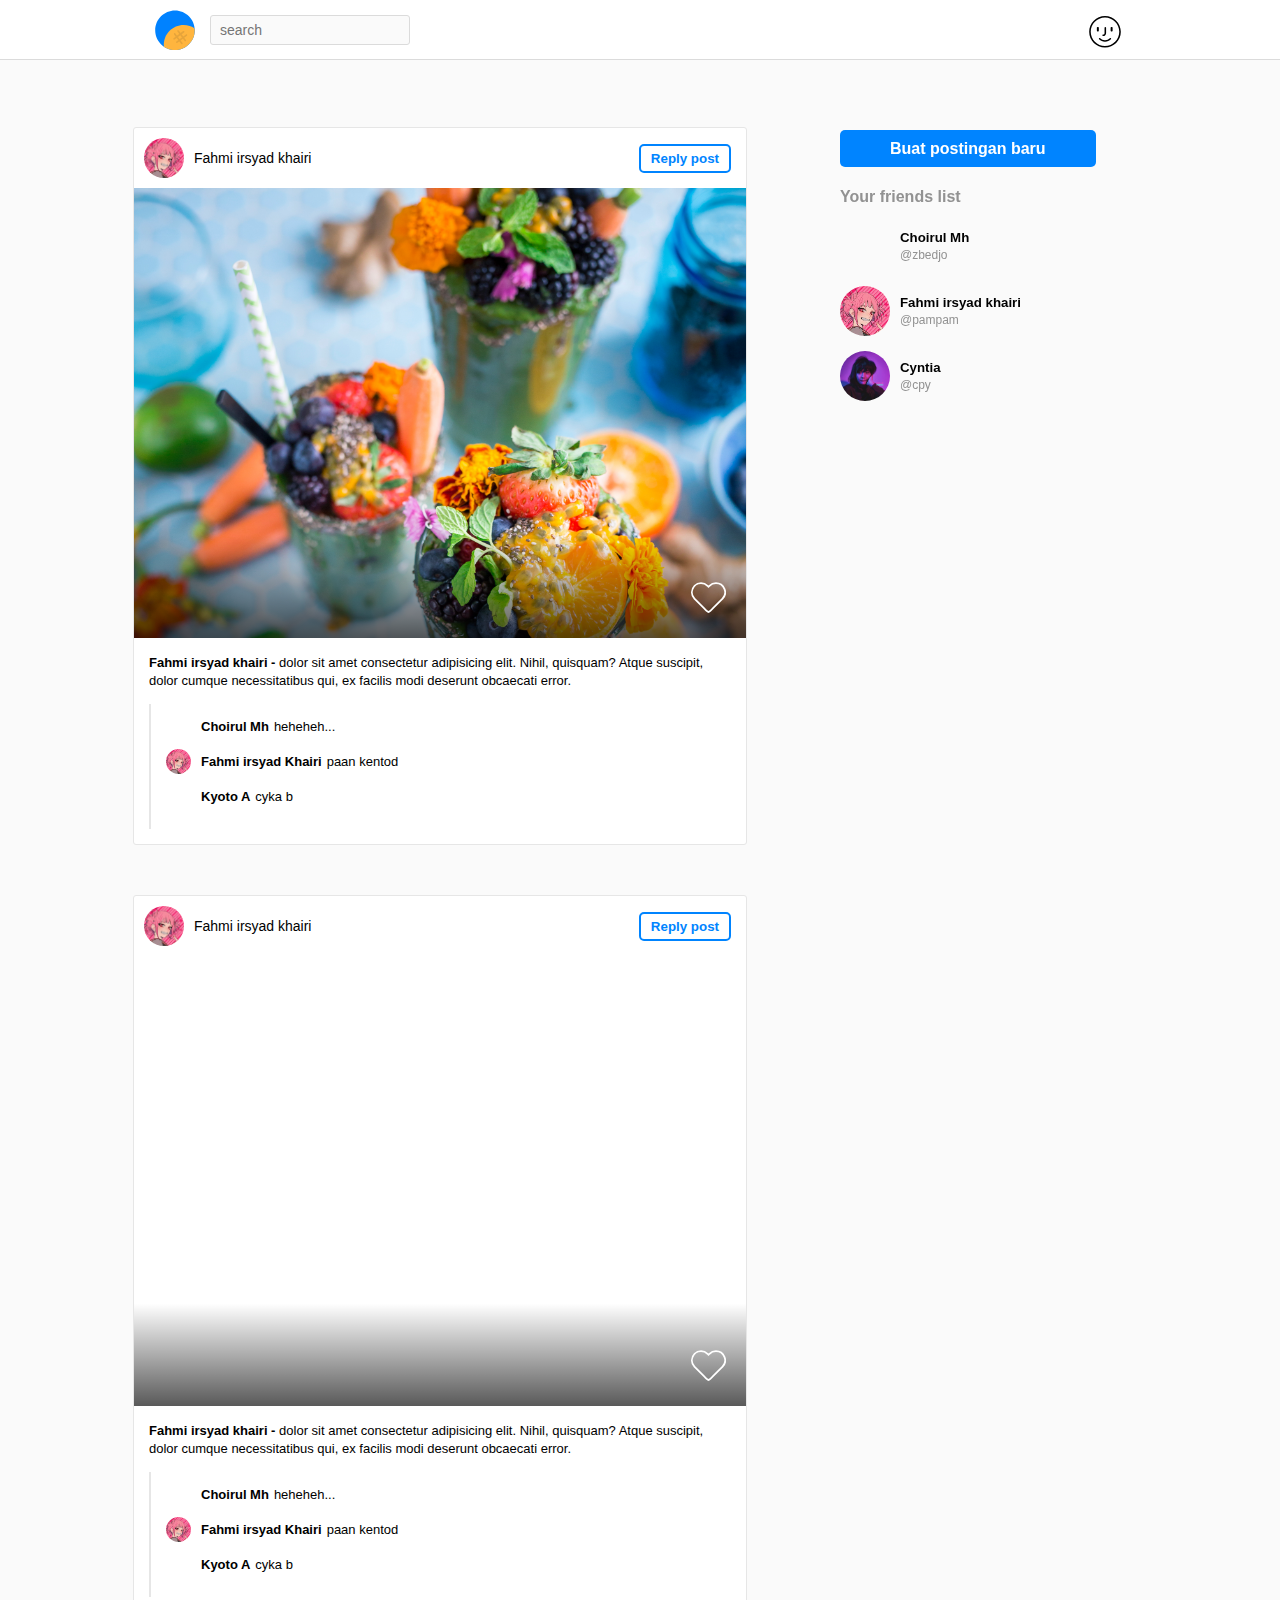
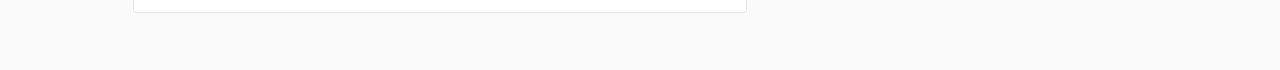
==== home.html @ 48c32bcd "code sprint" ====
<!DOCTYPE html>
<html lang="en">

<head>
    <meta charset="UTF-8">
    <meta name="viewport" content="width=device-width, initial-scale=1.0">
    <meta http-equiv="X-UA-Compatible" content="ie=edge">
    <title>Waffled</title>
    <link rel="stylesheet" href="lib/css/style.css">
    <script src="lib/js/vanilla.min.js"></script>
</head>

<body>
    <header class="homePageHeader">
        <nav class="homePageNavbar">
            <div class="homePageNavbar__wrapper">
                <div class="homePageNavbar--items">
                    <div class="logo--small">
                        <?xml version="1.0" standalone="no"?>
                        <svg xmlns="http://www.w3.org/2000/svg" xmlns:xlink="http://www.w3.org/1999/xlink" style="isolation:isolate"
                            viewBox="0 0 300 300" width="40" height="40">
                            <defs>
                                <clipPath id="_clipPath_MFMQeZITMfVg9AvXI7AkjxBm0EF0lAqf">
                                    <rect width="300" height="300" />
                                </clipPath>
                            </defs>
                            <g clip-path="url(#_clipPath_MFMQeZITMfVg9AvXI7AkjxBm0EF0lAqf)">
                                <path d=" M 1.563 151.563 C 1.563 69.638 68.075 3.125 150 3.125 C 231.925 3.125 298.437 69.638 298.437 151.562 C 298.438 233.487 231.925 300 150 300 C 68.075 300 1.563 233.487 1.563 151.563 Z "
                                    fill="rgb(0,130,255)" />
                                <clipPath id="_clipPath_UeOLf7w0FYxgirY9mYCZjuFOZqamEC3Q">
                                    <path d=" M 1.563 151.563 C 1.563 69.638 68.075 3.125 150 3.125 C 231.925 3.125 298.437 69.638 298.437 151.562 C 298.438 233.487 231.925 300 150 300 C 68.075 300 1.563 233.487 1.563 151.563 Z "
                                        fill="rgb(0,130,255)" />
                                </clipPath>
                                <g clip-path="url(#_clipPath_UeOLf7w0FYxgirY9mYCZjuFOZqamEC3Q)">
                                    <path d=" M 66 261.438 C 66 179.513 132.513 113 214.437 113 C 296.362 113 362.875 179.513 362.875 261.437 C 362.875 343.362 296.362 409.875 214.438 409.875 C 132.513 409.875 66 343.362 66 261.438 Z "
                                        fill="rgb(255,181,62)" />
                                </g>
                                <g id="Group">
                                    <path d="M 139.309 211.357 L 211.171 158.306 C 213.868 156.315 217.674 156.889 219.665 159.586 L 219.665 159.586 C 221.656 162.283 221.083 166.089 218.386 168.08 L 146.524 221.13 C 143.827 223.121 140.021 222.548 138.03 219.851 L 138.03 219.851 C 136.039 217.154 136.612 213.348 139.309 211.357 Z"
                                        style="stroke:none;fill:#E6A43B;stroke-miterlimit:10;" />
                                    <path d="M 222.423 232.301 L 168.194 161.323 C 166.159 158.659 166.669 154.844 169.333 152.809 L 169.333 152.809 C 171.997 150.774 175.812 151.284 177.847 153.948 L 232.076 224.926 C 234.111 227.589 233.6 231.404 230.937 233.44 L 230.937 233.44 C 228.273 235.475 224.458 234.965 222.423 232.301 Z"
                                        style="stroke:none;fill:#E6A43B;stroke-miterlimit:10;" />
                                    <path d="M 197.112 254.141 L 142.884 183.163 C 140.849 180.5 141.359 176.685 144.023 174.649 L 144.023 174.649 C 146.686 172.614 150.501 173.124 152.537 175.788 L 206.765 246.766 C 208.8 249.43 208.29 253.245 205.626 255.28 L 205.626 255.28 C 202.962 257.315 199.147 256.805 197.112 254.141 Z"
                                        style="stroke:none;fill:#E6A43B;stroke-miterlimit:10;" />
                                    <path d="M 160.596 236.603 L 232.458 183.553 C 235.155 181.562 238.962 182.135 240.953 184.832 L 240.953 184.832 C 242.944 187.529 242.37 191.335 239.673 193.326 L 167.811 246.377 C 165.114 248.368 161.308 247.794 159.317 245.097 L 159.317 245.097 C 157.326 242.4 157.899 238.594 160.596 236.603 Z"
                                        style="stroke:none;fill:#E6A43B;stroke-miterlimit:10;" />
                                </g>
                            </g>
                        </svg>
                        <input class="input--home" placeholder="search" type="text" style="margin-left: 15px;">
                    </div>
                    <div class="navbarRightMenu">
                        <a href="">
                            <div class="face-icon">
                                <svg xmlns="http://www.w3.org/2000/svg" xmlns:xlink="http://www.w3.org/1999/xlink" style="isolation:isolate;width: 40px;height: 40px;"
                                    viewBox="0 0 100 125" width="100" height="125">
                                    <defs>
                                        <clipPath id="_clipPath_Bjj3T8W0Qg2ijcImIzIHyCRqgE3b2Pqk">
                                            <rect width="100" height="125"></rect>
                                        </clipPath>
                                    </defs>
                                    <g clip-path="url(#_clipPath_Bjj3T8W0Qg2ijcImIzIHyCRqgE3b2Pqk)">
                                        <g id="Group">
                                            <g id="Group">
                                                <g id="Group">
                                                    <path d=" M 50 3 C 77.313 3 99.45 25.247 99.45 52.45 C 99.45 79.763 77.203 101.9 50 101.9 C 22.797 101.9 0.55 79.763 0.55 52.45 C 0.55 25.137 22.687 3 50 3 Z  M 94.604 52.45 C 94.604 27.89 74.56 7.846 50 7.846 C 25.44 7.846 5.396 27.89 5.396 52.45 C 5.396 77.01 25.44 97.054 50 97.054 C 74.56 97.054 94.604 77.01 94.604 52.45 Z "
                                                        fill="rgb(0,0,0)"></path>
                                                    <path d=" M 73.789 40.225 L 73.789 48.155 C 73.789 49.807 72.467 51.239 70.705 51.239 C 68.943 51.239 67.621 49.917 67.621 48.155 L 67.621 40.225 C 67.621 38.573 68.943 37.141 70.705 37.141 C 72.467 37.141 73.789 38.573 73.789 40.225 Z "
                                                        fill="rgb(0,0,0)"></path>
                                                    <path d=" M 68.502 72.604 C 69.494 73.596 69.494 75.138 68.502 76.019 C 63.657 80.864 57.159 83.618 50.441 83.618 L 49.559 83.618 C 42.841 83.618 36.454 80.975 31.498 76.019 C 30.506 75.027 30.506 73.486 31.498 72.604 C 32.489 71.613 34.031 71.613 34.912 72.604 C 38.877 76.569 44.053 78.772 49.559 78.772 L 50.441 78.772 C 55.947 78.772 61.123 76.569 65.088 72.604 C 65.969 71.723 67.511 71.723 68.502 72.604 Z "
                                                        fill="rgb(0,0,0)"></path>
                                                    <path d=" M 53.414 40.225 L 53.414 56.965 C 53.414 61.921 49.449 65.886 44.493 65.886 L 43.943 65.886 C 42.621 65.886 41.52 64.785 41.52 63.463 C 41.52 62.142 42.621 61.04 43.943 61.04 L 44.493 61.04 C 46.696 61.04 48.568 59.168 48.568 56.965 L 48.568 40.225 C 48.568 38.904 49.67 37.802 50.991 37.802 C 52.313 37.802 53.414 38.904 53.414 40.225 Z "
                                                        fill="rgb(0,0,0)"></path>
                                                    <path d=" M 30.727 40.225 L 30.727 48.155 C 30.727 49.807 29.405 51.239 27.643 51.239 C 25.991 51.239 24.559 49.917 24.559 48.155 L 24.559 40.225 C 24.559 38.573 25.881 37.141 27.643 37.141 C 29.405 37.252 30.727 38.573 30.727 40.225 Z "
                                                        fill="rgb(0,0,0)"></path>
                                                </g>
                                            </g>
                                        </g>
                                    </g>
                                </svg>
                            </div>
                        </a>
                    </div>
                </div>
            </div>
            </div>
            </div>
        </nav>
    </header>
    <section id="">
        <div class="homeWrapper">
            <div class="homeWrapper__leftMenu">
                <div class="feedWrapper">
                    <!-- <div class="feedHighlights">
                        <div class="feedHighlights--items">

                        </div>
                        <div class="feedHighlights--items">

                        </div>
                        <div class="feedHighlights--items">

                        </div>
                    </div> -->
                    <div class="feedContent">
                        <div class="feedCreateStatus">

                        </div>
                        <div>
                            <div class="articleFeed">
                                <div class="articleFeed__header">
                                    <div class="postFeed">
                                        <div class="postAvatar">
                                            <img src="assets/images/toga.jpeg" class="" alt="">
                                        </div>
                                        <a href="">Fahmi irsyad khairi</a>
                                    </div>
                                    <div class="postReply">
                                        <button class="button--ghost">Reply post</button>
                                    </div>
                                </div>
                                <div class="articleFeed__content">
                                    <div class="filterDown"></div>
                                    <div class="imageFeedContent">
                                        <img src="assets/images/food.jpg" alt="">
                                    </div>
                                    <div class="postLove">
                                            <svg xmlns="http://www.w3.org/2000/svg" data-name="Layer 1" fill="white" viewBox="0 0 100 125" width="35px" x="0px" y="0px"><title>heart</title><path d="M71.32,11.51A23.66,23.66,0,0,1,88,51.93l-1,1L61.19,78.79l-4.6,4.61h0l-1.68,1.68-2.38,2.38a3.63,3.63,0,0,1-5.1,0L45,85l-0.2-.21,0,0,0,0-6-6-1.48-1.46L13,53l-1-1A23.67,23.67,0,0,1,28.69,11.51a23.5,23.5,0,0,1,16.72,6.92l1,1L50,23l3.54-3.54,1-1a23.55,23.55,0,0,1,16.77-6.92m0-5A28.62,28.62,0,0,0,51,14.9l-1,1-1-1A28.68,28.68,0,0,0,8.39,55.46l1,1L35.24,82.32h0l6,6,0.1,0.11L43.9,91a8.63,8.63,0,0,0,12.17,0l2.38-2.37h0l6.28-6.28h0L90.55,56.5l1-1a28.67,28.67,0,0,0-20.26-49h0Z"/></svg>
                                    </div>
                                </div>
                                <div class="articleFeed__footer">
                                    <div class="postDesc">
                                        <span><span class="postDescOwner">Fahmi irsyad khairi - </span> dolor sit amet consectetur adipisicing elit. Nihil, quisquam? Atque suscipit, dolor cumque necessitatibus qui, ex facilis modi deserunt obcaecati error.</span>
                                    </div>
                                    <div class="postCommentShow">
                                        <div class="postCommentShow__people">
                                            <div class="CommentAvatar">
                                                <img src="assets/images/bg.png" alt="">
                                            </div>
                                            <span><b>Choirul Mh</b></span>
                                            <span>heheheh...</span>
                                        </div>
                                        <div class="postCommentShow__people">
                                                <div class="CommentAvatar">
                                                    <img src="assets/images/toga.jpeg" alt="">
                                                </div>
                                                <span><b>Fahmi irsyad Khairi</b></span>
                                                <span>paan kentod</span>
                                            </div>
                                            <div class="postCommentShow__people">
                                                    <div class="CommentAvatar">
                                                        <img src="assets/images/bg4.jpg" alt="">
                                                    </div>
                                                    <span><b>Kyoto A</b></span>
                                                    <span>cyka b</span>
                                                </div>
                                    </div>
                                </div>
                            </div>
                            <div class="articleFeed">
                                    <div class="articleFeed__header">
                                        <div class="postFeed">
                                            <div class="postAvatar">
                                                <img src="assets/images/toga.jpeg" class="" alt="">
                                            </div>
                                            <a href="">Fahmi irsyad khairi</a>
                                        </div>
                                        <div class="postReply">
                                            <button class="button--ghost">Reply post</button>
                                        </div>
                                    </div>
                                    <div class="articleFeed__content">
                                        <div class="filterDown"></div>
                                        <div class="imageFeedContent">
                                            <iframe width="654" height="480" src="https://www.youtube.com/embed/OC7cNS0GINo" frameborder="0" gesture="media" allowfullscreen></iframe>
                                        </div>
                                        <div class="postLove">
                                                <svg xmlns="http://www.w3.org/2000/svg" data-name="Layer 1" fill="white" viewBox="0 0 100 125" width="35px" x="0px" y="0px"><title>heart</title><path d="M71.32,11.51A23.66,23.66,0,0,1,88,51.93l-1,1L61.19,78.79l-4.6,4.61h0l-1.68,1.68-2.38,2.38a3.63,3.63,0,0,1-5.1,0L45,85l-0.2-.21,0,0,0,0-6-6-1.48-1.46L13,53l-1-1A23.67,23.67,0,0,1,28.69,11.51a23.5,23.5,0,0,1,16.72,6.92l1,1L50,23l3.54-3.54,1-1a23.55,23.55,0,0,1,16.77-6.92m0-5A28.62,28.62,0,0,0,51,14.9l-1,1-1-1A28.68,28.68,0,0,0,8.39,55.46l1,1L35.24,82.32h0l6,6,0.1,0.11L43.9,91a8.63,8.63,0,0,0,12.17,0l2.38-2.37h0l6.28-6.28h0L90.55,56.5l1-1a28.67,28.67,0,0,0-20.26-49h0Z"/></svg>
                                        </div>
                                    </div>
                                    <div class="articleFeed__footer">
                                        <div class="postDesc">
                                            <span><span class="postDescOwner">Fahmi irsyad khairi - </span> dolor sit amet consectetur adipisicing elit. Nihil, quisquam? Atque suscipit, dolor cumque necessitatibus qui, ex facilis modi deserunt obcaecati error.</span>
                                        </div>
                                        <div class="postCommentShow">
                                            <div class="postCommentShow__people">
                                                <div class="CommentAvatar">
                                                    <img src="assets/images/bg.png" alt="">
                                                </div>
                                                <span><b>Choirul Mh</b></span>
                                                <span>heheheh...</span>
                                            </div>
                                            <div class="postCommentShow__people">
                                                    <div class="CommentAvatar">
                                                        <img src="assets/images/toga.jpeg" alt="">
                                                    </div>
                                                    <span><b>Fahmi irsyad Khairi</b></span>
                                                    <span>paan kentod</span>
                                                </div>
                                                <div class="postCommentShow__people">
                                                        <div class="CommentAvatar">
                                                            <img src="assets/images/bg4.jpg" alt="">
                                                        </div>
                                                        <span><b>Kyoto A</b></span>
                                                        <span>cyka b</span>
                                                    </div>
                                        </div>
                                    </div>
                                </div>
                        </div>
                    </div>
                </div>
            </div>
            <div class="homeWrapper__rightMenu">
                <div class="recomendWrapper">
                    <div class="recomendWrapper__create">
                        <a href="" class="button-blue">
                            Buat postingan baru
                        </a>
                    </div>
                    <div class="recomendWrapper__friends">
                        <div class="recomendFriends__header">
                            <h4>Your friends list</h4>
                        </div>
                        <div class="recommendFriends__content">
                            <div class="friendStickProfile">
                                <div class="friendStickProfile__avatar">
                                    <img src="assets/images/bg.png" alt="">
                                </div>
                                <div class="friendStickProfile__title">
                                        <h5>Choirul Mh</h5>
                                        <span>@zbedjo</span>
                                </div>
                            </div>
                            <div class="friendStickProfile">
                                    <div class="friendStickProfile__avatar">
                                        <img src="assets/images/toga.jpeg" alt="">
                                    </div>
                                    <div class="friendStickProfile__title">
                                            <h5>Fahmi irsyad khairi</h5>
                                            <span>@pampam</span>
                                    </div>
                            </div>
                            <div class="friendStickProfile">
                                    <div class="friendStickProfile__avatar">
                                        <img src="assets/images/love.jpg" alt="">
                                    </div>
                                    <div class="friendStickProfile__title">
                                            <h5>Cyntia</h5>
                                            <span>@cpy</span>
                                    </div>
                            </div>
                        </div>
                    </div>
                </div>
            </div>
            </div>
        </div>
    </section>
</body>

</html>
---- lib/css/style.css ----
* {
  margin: 0;
  padding: 0;
  font-family: 'Roboto', sans-serif;
  box-sizing: border-box; }

body {
  background: #fafafa; }

html {
  -webkit-text-size-adjust: 100%;
  text-rendering: optimizeLegibility !important;
  -webkit-font-smoothing: subpixel-antialiased !important;
  text-shadow: rgba(0, 0, 0, 0.01) 0 0 1px; }

a {
  text-decoration: none;
  color: black; }

input {
  outline: none; }

header {
  width: 100%;
  height: 60px;
  position: absolute;
  z-index: 1; }

.header-main--login {
  height: inherit; }

.homePageHeader {
  height: 60px;
  width: 100%;
  position: fixed;
  z-index: 99;
  top: 0;
  background: white;
  border-bottom: solid 1px #dbdbdb; }

.homePageNavbar {
  display: flex;
  justify-content: center; }

.homePageNavbar__wrapper {
  width: 77vw;
  height: 60px;
  min-width: 1000px;
  padding: 10px 15px; }

.homePageNavbar--items {
  display: flex;
  align-items: center;
  justify-content: space-between; }

.logo--small {
  width: auto;
  display: flex;
  align-items: center; }

.navbarRightMenu {
  width: 300px;
  height: 40px;
  justify-content: flex-end;
  display: flex; }
  .navbarRightMenu a .face-icon {
    margin: 5px 0; }
    .navbarRightMenu a .face-icon:hover > svg path {
      fill: #3597F3;
      transition: 0.3s ease; }

section {
  min-height: 100vh; }

.wrap-login {
  width: 800px;
  height: 400px;
  top: 11em;
  left: 17em;
  position: absolute; }
  .wrap-login .wrap-cover, .wrap-login .wrap-login__form {
    width: 47%;
    height: inherit;
    float: left; }
    .wrap-login .wrap-cover::before, .wrap-login .wrap-cover::after, .wrap-login .wrap-login__form::before, .wrap-login .wrap-login__form::after {
      clear: both; }
  .wrap-login .wrap-cover .wrap-cover__title {
    width: 350px;
    padding-right: 30px; }
    .wrap-login .wrap-cover .wrap-cover__title h1 {
      margin-bottom: 10px; }
  .wrap-login .wrap-cover .wrap-cover__search {
    width: 100%;
    height: 100px;
    position: relative;
    padding: 20px 12px 12px 0; }
  .wrap-login .wrap-login__form {
    background-color: white;
    border-radius: 3px;
    width: 45%;
    overflow: hidden; }
    .wrap-login .wrap-login__form .wrap-login__form__header {
      width: 100%;
      height: 60px;
      padding-top: 17px;
      text-align: center; }
      .wrap-login .wrap-login__form .wrap-login__form__header h4 {
        color: #444444;
        font-family: 'Open Sans'; }
    .wrap-login .wrap-login__form .form-login {
      width: 100%;
      padding: 15px 45px;
      height: 160px; }
    .wrap-login .wrap-login__form .wrap-otherauth {
      width: 100%;
      height: 150px; }

.showcase {
  width: 100%;
  height: 100vh;
  position: relative;
  overflow: hidden; }
  .showcase .showcase-bg {
    height: inherit;
    background-size: cover;
    background-position: 50% 50%; }

.showcase-overlay {
  position: absolute;
  top: 0;
  bottom: 0;
  left: 0;
  right: 0;
  background-color: rgba(0, 0, 0, 0.4); }

.wrap-otherauth {
  padding: 15px 45px;
  text-align: center; }
  .wrap-otherauth .wrap-otherauth__title {
    margin-bottom: 12px;
    position: relative; }
    .wrap-otherauth .wrap-otherauth__title span {
      color: #757575;
      font-family: 'Open Sans';
      font-weight: 600;
      font-size: 14px; }

/* ---- login.html ------- */
.homeWrapper {
  width: 1200px;
  margin: 0 auto; }

.homeWrapper__leftMenu, .homeWrapper__rightMenu {
  float: left;
  margin-top: 50px;
  padding-top: 70px; }

.homeWrapper__leftMenu {
  width: 800px;
  height: 100px; }

.homeWrapper__rightMenu {
  min-width: 400px; }

.feedWrapper {
  padding: 7px; }

.feedHighlights {
  display: flex;
  justify-content: center; }
  .feedHighlights .feedHighlights--items {
    width: 50px;
    margin: 0 10px;
    height: 50px;
    background: red;
    border-radius: 100px; }

.feedCreateStatus {
  width: 100%; }

.articleFeed {
  border: 1px solid #e6e6e6;
  background: #fff;
  overflow: hidden;
  max-width: 614px;
  margin: 0 auto;
  margin-bottom: 50px;
  border-radius: 3px; }
  .articleFeed .articleFeed__header {
    -webkit-box-align: center;
    -webkit-align-items: center;
    -ms-flex-align: center;
    display: flex;
    justify-content: space-between;
    align-items: center;
    -webkit-box-orient: horizontal;
    -webkit-box-direction: normal;
    -webkit-flex-direction: row;
    -ms-flex-direction: row;
    flex-direction: row;
    height: 60px;
    padding: 10px; }
    .articleFeed .articleFeed__header .postFeed {
      display: flex;
      align-items: center; }
      .articleFeed .articleFeed__header .postFeed .postAvatar {
        overflow: hidden;
        width: 40px;
        height: 40px;
        border-radius: 100%; }
        .articleFeed .articleFeed__header .postFeed .postAvatar img {
          width: 100%;
          height: auto; }
      .articleFeed .articleFeed__header .postFeed a {
        overflow: hidden;
        text-overflow: ellipsis;
        white-space: nowrap;
        padding-left: 10px;
        font-size: 14px; }
    .articleFeed .articleFeed__header .postReply {
      margin-right: 5px; }
      .articleFeed .articleFeed__header .postReply .button--ghost {
        border: 2px solid #0084FF;
        padding: 5px 10px;
        background: transparent;
        border-radius: 5px;
        color: #0084FF;
        font-weight: bold;
        cursor: pointer;
        outline: none;
        transition: .3s ease; }
        .articleFeed .articleFeed__header .postReply .button--ghost:hover, .articleFeed .articleFeed__header .postReply .button--ghost:focus {
          background: #0084FF;
          color: white;
          transition: .3s ease; }
        .articleFeed .articleFeed__header .postReply .button--ghost:focus {
          background: #016dcc !important;
          border-color: #016dcc !important; }

.articleFeed__content {
  position: relative; }
  .articleFeed__content .filterDown {
    position: absolute;
    bottom: 0;
    background-image: linear-gradient(to bottom, transparent 0%, transparent 59%, rgba(0, 0, 0, 0.65) 100%);
    width: 100%;
    height: 250px; }

.imageFeedContent {
  overflow: hidden;
  width: 100%;
  height: 450px; }
  .imageFeedContent img, .imageFeedContent video {
    width: 100%;
    height: auto; }

.postLove {
  position: absolute;
  bottom: 10px;
  right: 20px;
  cursor: pointer; }

.articleFeed__footer {
  padding: 15px; }
  .articleFeed__footer .postDesc {
    margin-bottom: 15px; }
    .articleFeed__footer .postDesc span {
      font-size: 13px; }
      .articleFeed__footer .postDesc span .postDescOwner {
        font-weight: bold; }
  .articleFeed__footer .postCommentShow {
    border-left: 2px solid #e6e6e6;
    padding: 10px 15px; }
    .articleFeed__footer .postCommentShow .postCommentShow__people {
      display: flex;
      align-items: center;
      margin-bottom: 10px; }
      .articleFeed__footer .postCommentShow .postCommentShow__people .CommentAvatar {
        width: 25px;
        height: 25px;
        overflow: hidden;
        border-radius: 50%;
        margin-right: 10px; }
        .articleFeed__footer .postCommentShow .postCommentShow__people .CommentAvatar img {
          width: 100%;
          height: auto; }
      .articleFeed__footer .postCommentShow .postCommentShow__people span {
        font-size: 13px;
        margin-right: 5px; }

.recomendWrapper {
  position: fixed;
  padding-top: 20px; }
  .recomendWrapper .recomendWrapper__create {
    width: 100%; }

.recomendWrapper__friends {
  margin-top: 30px; }
  .recomendWrapper__friends h4 {
    color: #929292;
    margin-bottom: 15px; }

.friendStickProfile {
  margin: 15px 0;
  display: flex;
  align-items: center; }
  .friendStickProfile .friendStickProfile__avatar {
    width: 50px;
    height: 50px;
    border-radius: 50%;
    overflow: hidden;
    margin-right: 10px; }
    .friendStickProfile .friendStickProfile__avatar img {
      width: 100%;
      height: auto; }

.friendStickProfile__title span {
  font-size: 12px;
  color: #929292; }

footer {
  width: 100%;
  height: 6.5vh;
  position: fixed;
  z-index: 1;
  bottom: 0; }

.footer-main--login__left {
  padding-top: 15px;
  text-align: center; }
  .footer-main--login__left ul li {
    display: inline-block;
    margin: 0 10px;
    color: white;
    font-size: 12px;
    font-weight: 600;
    font-family: 'Open Sans'; }

.button {
  border: none;
  border-radius: 3px;
  cursor: pointer;
  font-weight: 500;
  outline: none; }

.regis-button {
  width: 100%;
  padding: 10px 15px;
  background-color: #a226de;
  background-image: linear-gradient(40deg, #a226de 70%, #FA709A 100%);
  color: white; }

.login-button {
  width: 100%;
  padding: 12px 15px;
  background-color: #a226de;
  background-image: linear-gradient(40deg, #a226de 70%, #FA709A 100%);
  color: white;
  font-size: 14px;
  text-align: center;
  margin-bottom: 15px; }

.google-button {
  background: #4285f4 !important;
  position: relative; }
  .google-button span {
    position: absolute;
    left: 4px;
    bottom: 4px;
    border-radius: 3px;
    background-color: white;
    padding: 2.5px 3px; }

.button-blue {
  padding: 10px 50px;
  background: #0084FF;
  color: white;
  border-radius: 5px;
  text-align: center;
  font-weight: bold;
  transition: .3s ease; }
  .button-blue:focus {
    background: #016dcc;
    transition: .3s ease; }

.search-login {
  background-color: rgba(238, 238, 238, 0.4);
  border: none;
  padding: 10px;
  outline: none;
  width: 22em;
  border-radius: 3px;
  color: #565656;
  font-weight: 500; }

.login-input {
  width: 100%;
  height: 40px;
  padding: 12px 10px;
  border: 1px solid #d4d9e2;
  border-radius: 3px;
  outline: none;
  margin-bottom: 15px;
  color: #565656; }
  .login-input::placeholder {
    font-family: 'Open Sans';
    font-weight: 600; }

input {
  display: block; }

.input--home {
  background: #fafafa;
  border: solid 1px #dbdbdb;
  -webkit-box-pack: center;
  -webkit-justify-content: center;
  -ms-flex-pack: center;
  justify-content: center;
  max-height: 30px;
  font-size: 14px;
  border-radius: 3px;
  color: #999;
  cursor: text;
  width: 200px;
  padding: 7px 9px; }
  .input--home:focus {
    background: white; }

.bigheading, .heading, .subheading {
  color: white; }

.bigheading {
  font-size: 44px; }

.heading {
  font-size: 32px; }

.subheading {
  font-size: 14px;
  line-height: 1.25em;
  color: #e4e4e4;
  font-family: 'Open Sans';
  font-weight: 600; }

/*# sourceMappingURL=style.css.map */
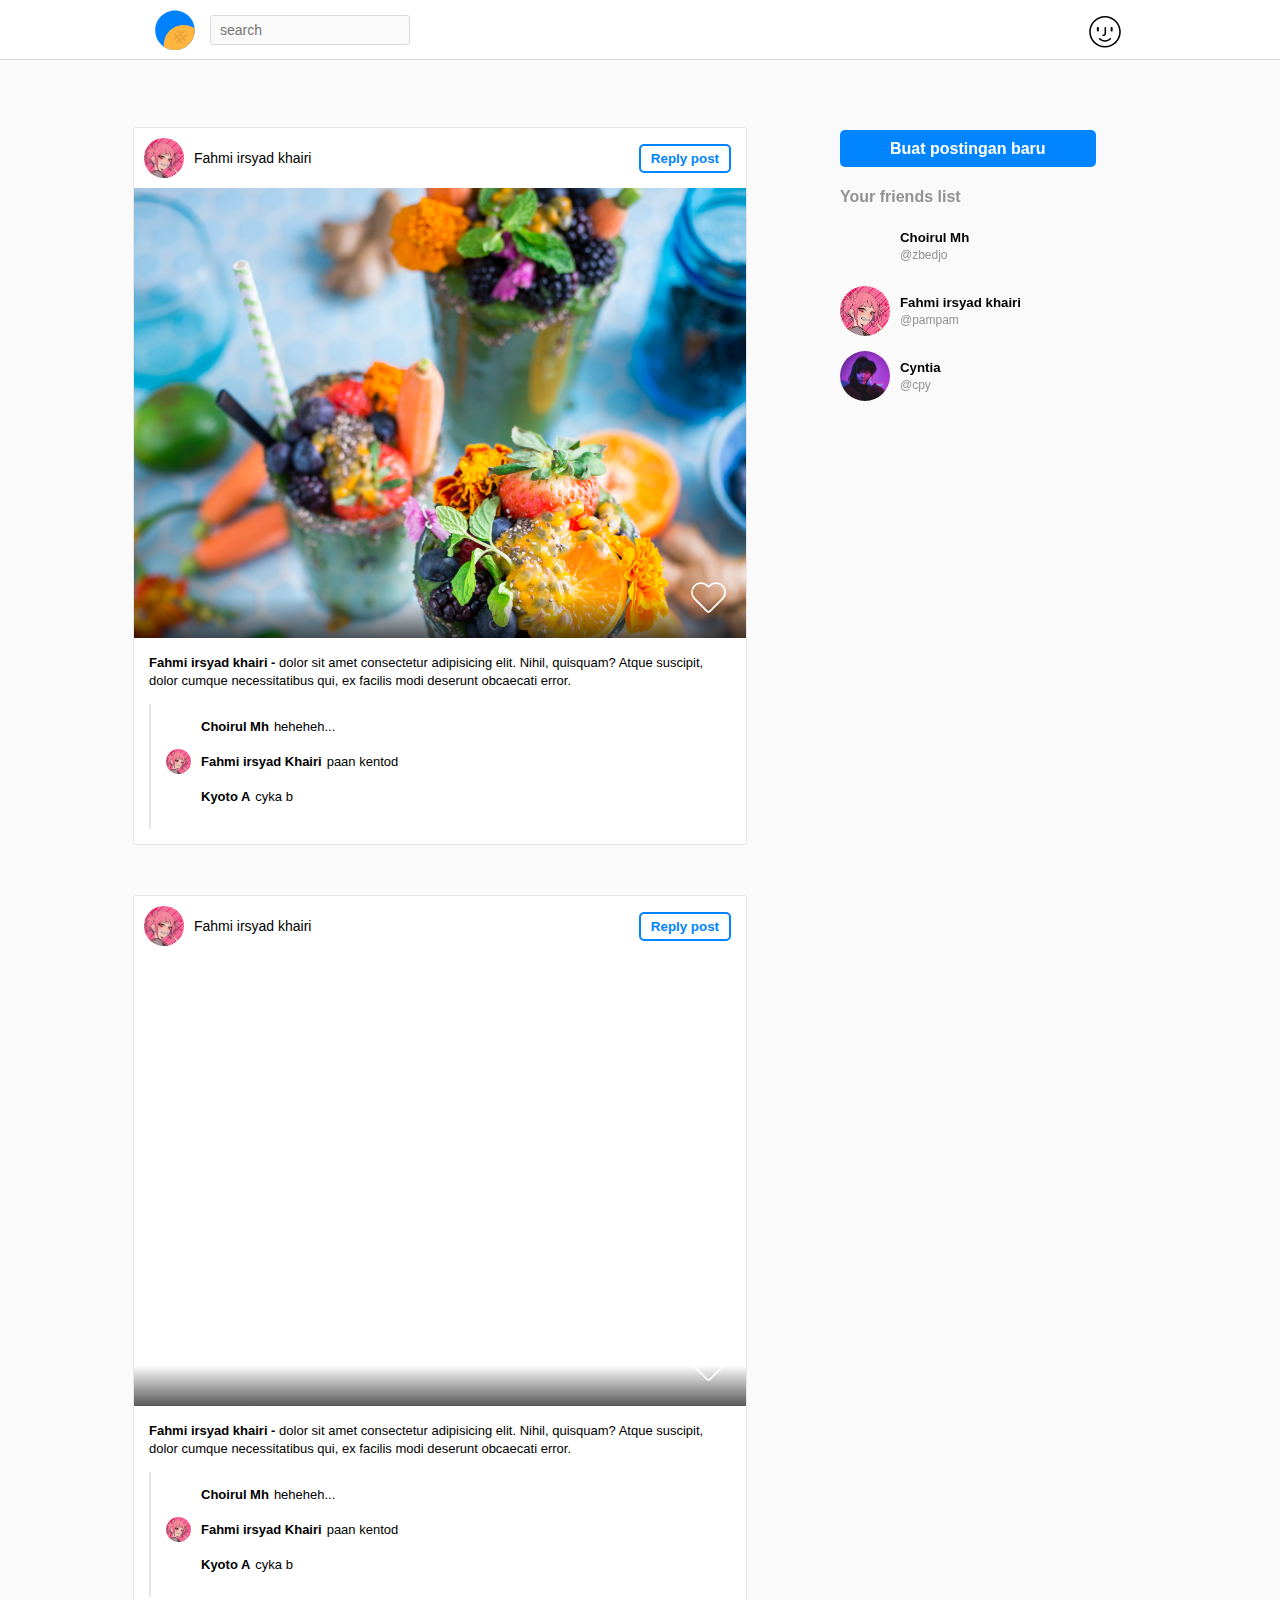
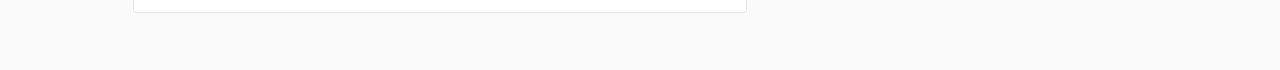
==== commit 6a8cc8aa: "unclean code profile page and reply" ====
--- a/home.html
+++ b/home.html
@@ -7,18 +7,34 @@
     <meta http-equiv="X-UA-Compatible" content="ie=edge">
     <title>Waffled</title>
     <link rel="stylesheet" href="lib/css/style.css">
-    <script src="lib/js/vanilla.min.js"></script>
+    <script src="lib/js/jquery-3.2.1.min.js"></script>
 </head>
 
 <body>
+    <div id="replyPopup" class="overlay">
+        <div class="replayWrapper">
+            <div class="replayWrapper__header">
+                <h4>Reply post</h4>
+                <span id="replyPostClose">X</span>
+            </div>
+            <div class="replayWrapper__content">
+                <div class="replyInputWrapper">
+                    <div id="input" class="replayInputWrapper__core" contenteditable="true" placeholder="reply here..."></div>
+                </div>
+            </div>
+            <div class="replayWrapper__footer">
+                <button class="button-blue--small">Reply now</button>
+            </div>
+        </div>
+    </div>
     <header class="homePageHeader">
         <nav class="homePageNavbar">
             <div class="homePageNavbar__wrapper">
                 <div class="homePageNavbar--items">
                     <div class="logo--small">
                         <?xml version="1.0" standalone="no"?>
-                        <svg xmlns="http://www.w3.org/2000/svg" xmlns:xlink="http://www.w3.org/1999/xlink" style="isolation:isolate"
-                            viewBox="0 0 300 300" width="40" height="40">
+                        <svg xmlns="http://www.w3.org/2000/svg" xmlns:xlink="http://www.w3.org/1999/xlink" style="isolation:isolate" viewBox="0 0 300 300"
+                            width="40" height="40">
                             <defs>
                                 <clipPath id="_clipPath_MFMQeZITMfVg9AvXI7AkjxBm0EF0lAqf">
                                     <rect width="300" height="300" />
@@ -116,7 +132,7 @@
                                         <a href="">Fahmi irsyad khairi</a>
                                     </div>
                                     <div class="postReply">
-                                        <button class="button--ghost">Reply post</button>
+                                        <button id="replyAdd" class="button--ghost">Reply post</button>
                                     </div>
                                 </div>
                                 <div class="articleFeed__content">
@@ -125,88 +141,114 @@
                                         <img src="assets/images/food.jpg" alt="">
                                     </div>
                                     <div class="postLove">
-                                            <svg xmlns="http://www.w3.org/2000/svg" data-name="Layer 1" fill="white" viewBox="0 0 100 125" width="35px" x="0px" y="0px"><title>heart</title><path d="M71.32,11.51A23.66,23.66,0,0,1,88,51.93l-1,1L61.19,78.79l-4.6,4.61h0l-1.68,1.68-2.38,2.38a3.63,3.63,0,0,1-5.1,0L45,85l-0.2-.21,0,0,0,0-6-6-1.48-1.46L13,53l-1-1A23.67,23.67,0,0,1,28.69,11.51a23.5,23.5,0,0,1,16.72,6.92l1,1L50,23l3.54-3.54,1-1a23.55,23.55,0,0,1,16.77-6.92m0-5A28.62,28.62,0,0,0,51,14.9l-1,1-1-1A28.68,28.68,0,0,0,8.39,55.46l1,1L35.24,82.32h0l6,6,0.1,0.11L43.9,91a8.63,8.63,0,0,0,12.17,0l2.38-2.37h0l6.28-6.28h0L90.55,56.5l1-1a28.67,28.67,0,0,0-20.26-49h0Z"/></svg>
+                                        <svg xmlns="http://www.w3.org/2000/svg" data-name="Layer 1" fill="white" viewBox="0 0 100 125" width="35px" x="0px" y="0px">
+                                            <title>heart</title>
+                                            <path d="M71.32,11.51A23.66,23.66,0,0,1,88,51.93l-1,1L61.19,78.79l-4.6,4.61h0l-1.68,1.68-2.38,2.38a3.63,3.63,0,0,1-5.1,0L45,85l-0.2-.21,0,0,0,0-6-6-1.48-1.46L13,53l-1-1A23.67,23.67,0,0,1,28.69,11.51a23.5,23.5,0,0,1,16.72,6.92l1,1L50,23l3.54-3.54,1-1a23.55,23.55,0,0,1,16.77-6.92m0-5A28.62,28.62,0,0,0,51,14.9l-1,1-1-1A28.68,28.68,0,0,0,8.39,55.46l1,1L35.24,82.32h0l6,6,0.1,0.11L43.9,91a8.63,8.63,0,0,0,12.17,0l2.38-2.37h0l6.28-6.28h0L90.55,56.5l1-1a28.67,28.67,0,0,0-20.26-49h0Z"
+                                            />
+                                        </svg>
                                     </div>
                                 </div>
                                 <div class="articleFeed__footer">
                                     <div class="postDesc">
-                                        <span><span class="postDescOwner">Fahmi irsyad khairi - </span> dolor sit amet consectetur adipisicing elit. Nihil, quisquam? Atque suscipit, dolor cumque necessitatibus qui, ex facilis modi deserunt obcaecati error.</span>
+                                        <span>
+                                            <span class="postDescOwner">Fahmi irsyad khairi - </span> dolor sit amet consectetur adipisicing elit. Nihil,
+                                            quisquam? Atque suscipit, dolor cumque necessitatibus qui, ex facilis modi deserunt
+                                            obcaecati error.</span>
                                     </div>
                                     <div class="postCommentShow">
                                         <div class="postCommentShow__people">
                                             <div class="CommentAvatar">
                                                 <img src="assets/images/bg.png" alt="">
                                             </div>
-                                            <span><b>Choirul Mh</b></span>
+                                            <span>
+                                                <b>Choirul Mh</b>
+                                            </span>
                                             <span>heheheh...</span>
                                         </div>
                                         <div class="postCommentShow__people">
-                                                <div class="CommentAvatar">
-                                                    <img src="assets/images/toga.jpeg" alt="">
-                                                </div>
-                                                <span><b>Fahmi irsyad Khairi</b></span>
-                                                <span>paan kentod</span>
-                                            </div>
-                                            <div class="postCommentShow__people">
-                                                    <div class="CommentAvatar">
-                                                        <img src="assets/images/bg4.jpg" alt="">
-                                                    </div>
-                                                    <span><b>Kyoto A</b></span>
-                                                    <span>cyka b</span>
-                                                </div>
+                                            <div class="CommentAvatar">
+                                                <img src="assets/images/toga.jpeg" alt="">
+                                            </div>
+                                            <span>
+                                                <b>Fahmi irsyad Khairi</b>
+                                            </span>
+                                            <span>paan kentod</span>
+                                        </div>
+                                        <div class="postCommentShow__people">
+                                            <div class="CommentAvatar">
+                                                <img src="assets/images/bg4.jpg" alt="">
+                                            </div>
+                                            <span>
+                                                <b>Kyoto A</b>
+                                            </span>
+                                            <span>cyka b</span>
+                                        </div>
                                     </div>
                                 </div>
                             </div>
                             <div class="articleFeed">
-                                    <div class="articleFeed__header">
-                                        <div class="postFeed">
-                                            <div class="postAvatar">
-                                                <img src="assets/images/toga.jpeg" class="" alt="">
-                                            </div>
-                                            <a href="">Fahmi irsyad khairi</a>
-                                        </div>
-                                        <div class="postReply">
-                                            <button class="button--ghost">Reply post</button>
-                                        </div>
-                                    </div>
-                                    <div class="articleFeed__content">
-                                        <div class="filterDown"></div>
-                                        <div class="imageFeedContent">
-                                            <iframe width="654" height="480" src="https://www.youtube.com/embed/OC7cNS0GINo" frameborder="0" gesture="media" allowfullscreen></iframe>
-                                        </div>
-                                        <div class="postLove">
-                                                <svg xmlns="http://www.w3.org/2000/svg" data-name="Layer 1" fill="white" viewBox="0 0 100 125" width="35px" x="0px" y="0px"><title>heart</title><path d="M71.32,11.51A23.66,23.66,0,0,1,88,51.93l-1,1L61.19,78.79l-4.6,4.61h0l-1.68,1.68-2.38,2.38a3.63,3.63,0,0,1-5.1,0L45,85l-0.2-.21,0,0,0,0-6-6-1.48-1.46L13,53l-1-1A23.67,23.67,0,0,1,28.69,11.51a23.5,23.5,0,0,1,16.72,6.92l1,1L50,23l3.54-3.54,1-1a23.55,23.55,0,0,1,16.77-6.92m0-5A28.62,28.62,0,0,0,51,14.9l-1,1-1-1A28.68,28.68,0,0,0,8.39,55.46l1,1L35.24,82.32h0l6,6,0.1,0.11L43.9,91a8.63,8.63,0,0,0,12.17,0l2.38-2.37h0l6.28-6.28h0L90.55,56.5l1-1a28.67,28.67,0,0,0-20.26-49h0Z"/></svg>
-                                        </div>
-                                    </div>
-                                    <div class="articleFeed__footer">
-                                        <div class="postDesc">
-                                            <span><span class="postDescOwner">Fahmi irsyad khairi - </span> dolor sit amet consectetur adipisicing elit. Nihil, quisquam? Atque suscipit, dolor cumque necessitatibus qui, ex facilis modi deserunt obcaecati error.</span>
-                                        </div>
-                                        <div class="postCommentShow">
-                                            <div class="postCommentShow__people">
-                                                <div class="CommentAvatar">
-                                                    <img src="assets/images/bg.png" alt="">
-                                                </div>
-                                                <span><b>Choirul Mh</b></span>
-                                                <span>heheheh...</span>
-                                            </div>
-                                            <div class="postCommentShow__people">
-                                                    <div class="CommentAvatar">
-                                                        <img src="assets/images/toga.jpeg" alt="">
-                                                    </div>
-                                                    <span><b>Fahmi irsyad Khairi</b></span>
-                                                    <span>paan kentod</span>
-                                                </div>
-                                                <div class="postCommentShow__people">
-                                                        <div class="CommentAvatar">
-                                                            <img src="assets/images/bg4.jpg" alt="">
-                                                        </div>
-                                                        <span><b>Kyoto A</b></span>
-                                                        <span>cyka b</span>
-                                                    </div>
-                                        </div>
-                                    </div>
-                                </div>
+                                <div class="articleFeed__header">
+                                    <div class="postFeed">
+                                        <div class="postAvatar">
+                                            <img src="assets/images/toga.jpeg" class="" alt="">
+                                        </div>
+                                        <a href="">Fahmi irsyad khairi</a>
+                                    </div>
+                                    <div class="postReply">
+                                        <button id="" class="button--ghost">Reply post</button>
+                                    </div>
+                                </div>
+                                <div class="articleFeed__content">
+                                    <div class="filterDown"></div>
+                                    <div class="imageFeedContent">
+                                        <iframe width="654" height="480" src="https://www.youtube.com/embed/OC7cNS0GINo" frameborder="0" gesture="media" allowfullscreen></iframe>
+                                    </div>
+                                    <div class="postLove">
+                                        <svg xmlns="http://www.w3.org/2000/svg" data-name="Layer 1" fill="white" viewBox="0 0 100 125" width="35px" x="0px" y="0px">
+                                            <title>heart</title>
+                                            <path d="M71.32,11.51A23.66,23.66,0,0,1,88,51.93l-1,1L61.19,78.79l-4.6,4.61h0l-1.68,1.68-2.38,2.38a3.63,3.63,0,0,1-5.1,0L45,85l-0.2-.21,0,0,0,0-6-6-1.48-1.46L13,53l-1-1A23.67,23.67,0,0,1,28.69,11.51a23.5,23.5,0,0,1,16.72,6.92l1,1L50,23l3.54-3.54,1-1a23.55,23.55,0,0,1,16.77-6.92m0-5A28.62,28.62,0,0,0,51,14.9l-1,1-1-1A28.68,28.68,0,0,0,8.39,55.46l1,1L35.24,82.32h0l6,6,0.1,0.11L43.9,91a8.63,8.63,0,0,0,12.17,0l2.38-2.37h0l6.28-6.28h0L90.55,56.5l1-1a28.67,28.67,0,0,0-20.26-49h0Z"
+                                            />
+                                        </svg>
+                                    </div>
+                                </div>
+                                <div class="articleFeed__footer">
+                                    <div class="postDesc">
+                                        <span>
+                                            <span class="postDescOwner">Fahmi irsyad khairi - </span> dolor sit amet consectetur adipisicing elit. Nihil,
+                                            quisquam? Atque suscipit, dolor cumque necessitatibus qui, ex facilis modi deserunt
+                                            obcaecati error.</span>
+                                    </div>
+                                    <div class="postCommentShow">
+                                        <div class="postCommentShow__people">
+                                            <div class="CommentAvatar">
+                                                <img src="assets/images/bg.png" alt="">
+                                            </div>
+                                            <span>
+                                                <b>Choirul Mh</b>
+                                            </span>
+                                            <span>heheheh...</span>
+                                        </div>
+                                        <div class="postCommentShow__people">
+                                            <div class="CommentAvatar">
+                                                <img src="assets/images/toga.jpeg" alt="">
+                                            </div>
+                                            <span>
+                                                <b>Fahmi irsyad Khairi</b>
+                                            </span>
+                                            <span>paan kentod</span>
+                                        </div>
+                                        <div class="postCommentShow__people">
+                                            <div class="CommentAvatar">
+                                                <img src="assets/images/bg4.jpg" alt="">
+                                            </div>
+                                            <span>
+                                                <b>Kyoto A</b>
+                                            </span>
+                                            <span>cyka b</span>
+                                        </div>
+                                    </div>
+                                </div>
+                            </div>
                         </div>
                     </div>
                 </div>
@@ -214,7 +256,7 @@
             <div class="homeWrapper__rightMenu">
                 <div class="recomendWrapper">
                     <div class="recomendWrapper__create">
-                        <a href="" class="button-blue">
+                        <a href="" id="postingAdd" class="button-blue">
                             Buat postingan baru
                         </a>
                     </div>
@@ -228,35 +270,53 @@
                                     <img src="assets/images/bg.png" alt="">
                                 </div>
                                 <div class="friendStickProfile__title">
-                                        <h5>Choirul Mh</h5>
-                                        <span>@zbedjo</span>
+                                    <h5>Choirul Mh</h5>
+                                    <span>@zbedjo</span>
                                 </div>
                             </div>
                             <div class="friendStickProfile">
-                                    <div class="friendStickProfile__avatar">
-                                        <img src="assets/images/toga.jpeg" alt="">
-                                    </div>
-                                    <div class="friendStickProfile__title">
-                                            <h5>Fahmi irsyad khairi</h5>
-                                            <span>@pampam</span>
-                                    </div>
+                                <div class="friendStickProfile__avatar">
+                                    <img src="assets/images/toga.jpeg" alt="">
+                                </div>
+                                <div class="friendStickProfile__title">
+                                    <h5>Fahmi irsyad khairi</h5>
+                                    <span>@pampam</span>
+                                </div>
                             </div>
                             <div class="friendStickProfile">
-                                    <div class="friendStickProfile__avatar">
-                                        <img src="assets/images/love.jpg" alt="">
-                                    </div>
-                                    <div class="friendStickProfile__title">
-                                            <h5>Cyntia</h5>
-                                            <span>@cpy</span>
-                                    </div>
+                                <div class="friendStickProfile__avatar">
+                                    <img src="assets/images/love.jpg" alt="">
+                                </div>
+                                <div class="friendStickProfile__title">
+                                    <h5>Cyntia</h5>
+                                    <span>@cpy</span>
+                                </div>
                             </div>
                         </div>
                     </div>
                 </div>
             </div>
-            </div>
+        </div>
         </div>
     </section>
 </body>
+<script>
+    $(document).ready(function () {
+        $('#replyPopup').hide();
+        $('#replyAdd').click(function () {
+            $('#replyPopup').toggle();
+            return false;
+        });
+        $('#replyPostClose').click(function (){
+            $('#replyPopup').hide();
+            return false;
+        });
+        $('#divB-holder').hide();
+        $('#divB-link').click(function () {
+            $('#divB').toggle(400);
+            return false;
+        });
+    });
+</script>
 
 </html>--- a/lib/css/style.css
+++ b/lib/css/style.css
@@ -244,7 +244,7 @@
     bottom: 0;
     background-image: linear-gradient(to bottom, transparent 0%, transparent 59%, rgba(0, 0, 0, 0.65) 100%);
     width: 100%;
-    height: 250px; }
+    height: 100px; }
 
 .imageFeedContent {
   overflow: hidden;
@@ -318,6 +318,26 @@
   font-size: 12px;
   color: #929292; }
 
+.homeWrapper--profile {
+  width: 100%;
+  padding: 60px 100px; }
+
+.bgCoverProfile {
+  width: inherit;
+  height: 300px;
+  overflow: hidden;
+  position: relative; }
+  .bgCoverProfile img {
+    width: 100%;
+    height: auto; }
+
+.filterDown {
+  position: absolute;
+  bottom: 0;
+  background-image: linear-gradient(to bottom, transparent 0%, transparent 59%, rgba(0, 0, 0, 0.65) 100%);
+  width: 100%;
+  height: 200px; }
+
 footer {
   width: 100%;
   height: 6.5vh;
@@ -336,6 +356,9 @@
     font-weight: 600;
     font-family: 'Open Sans'; }
 
+button {
+  outline: none; }
+
 .button {
   border: none;
   border-radius: 3px;
@@ -371,7 +394,7 @@
     background-color: white;
     padding: 2.5px 3px; }
 
-.button-blue {
+.button-blue, .button-blue--small {
   padding: 10px 50px;
   background: #0084FF;
   color: white;
@@ -379,9 +402,13 @@
   text-align: center;
   font-weight: bold;
   transition: .3s ease; }
-  .button-blue:focus {
+  .button-blue:focus, .button-blue--small:focus {
     background: #016dcc;
     transition: .3s ease; }
+
+.button-blue--small {
+  border: none;
+  padding: 7px 15px !important; }
 
 .search-login {
   background-color: rgba(238, 238, 238, 0.4);
@@ -442,4 +469,49 @@
   font-family: 'Open Sans';
   font-weight: 600; }
 
+.overlay {
+  position: fixed;
+  z-index: 999;
+  top: 0;
+  bottom: 0;
+  left: 0;
+  right: 0;
+  background: rgba(104, 104, 104, 0.301);
+  display: flex;
+  justify-content: center;
+  align-items: center; }
+
+.replayWrapper {
+  width: 400px;
+  padding: 5px 0 0 0;
+  border-radius: 3px;
+  background: white;
+  overflow: hidden;
+  border-radius: 3px; }
+  .replayWrapper .replayWrapper__header {
+    padding: 10px 20px;
+    display: flex;
+    justify-content: space-between; }
+  .replayWrapper .replyInputWrapper {
+    width: 100%;
+    height: 100px;
+    background: #F0F0F1; }
+    .replayWrapper .replyInputWrapper .replayInputWrapper__core {
+      padding: 20px 30px;
+      outline: none;
+      color: #444; }
+  .replayWrapper .replayWrapper__footer {
+    padding: 10px 20px 15px 0;
+    display: flex;
+    justify-content: flex-end;
+    background: #F0F0F1; }
+
+[contenteditable=true]:empty:before {
+  content: attr(placeholder);
+  display: block;
+  /* For Firefox */ }
+
+#replyPostClose {
+  cursor: pointer; }
+
 /*# sourceMappingURL=style.css.map */
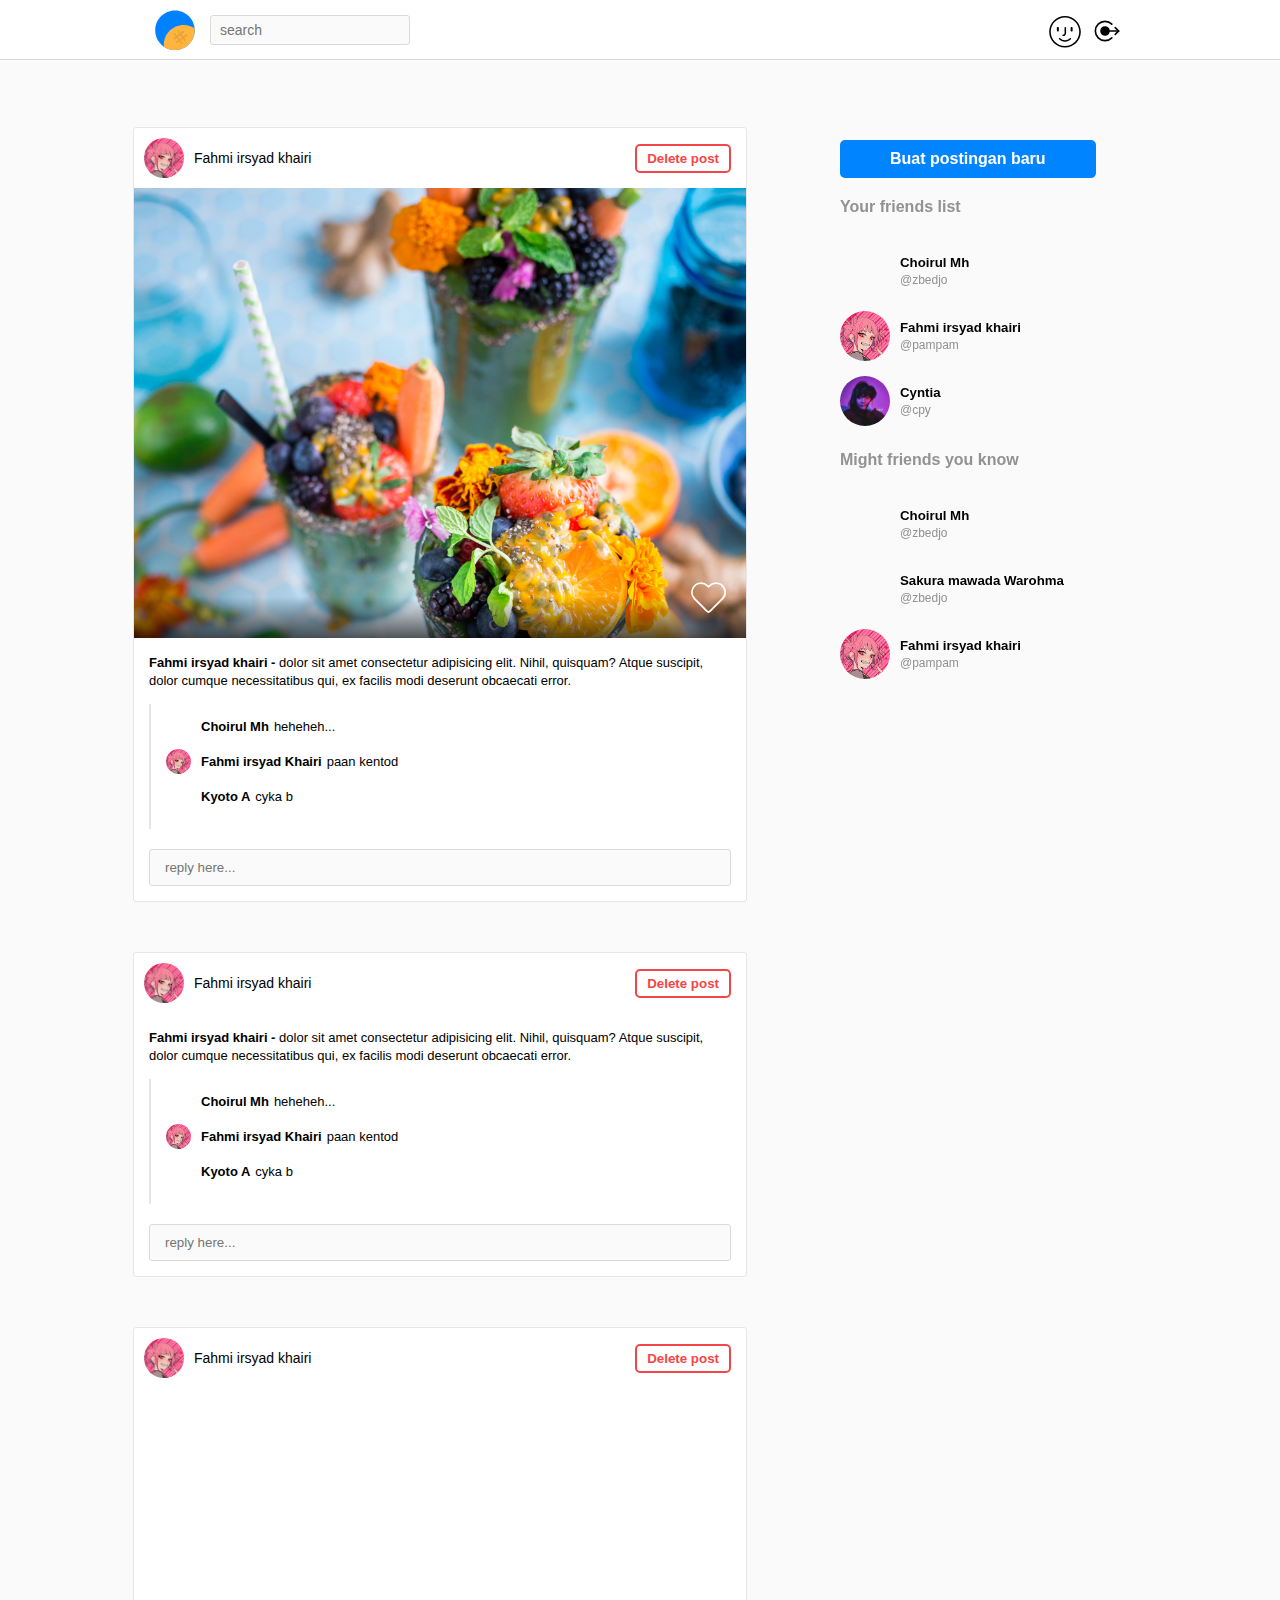
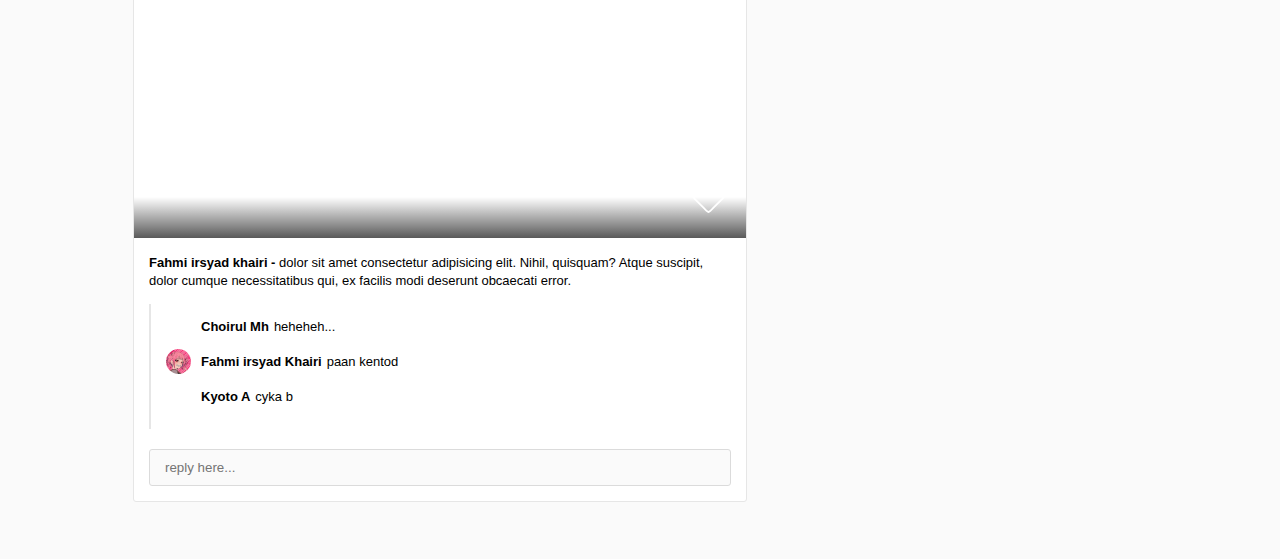
==== commit 70c46b4f: "fix pt.1" ====
--- a/home.html
+++ b/home.html
@@ -11,19 +11,23 @@
 </head>
 
 <body>
-    <div id="replyPopup" class="overlay">
-        <div class="replayWrapper">
-            <div class="replayWrapper__header">
-                <h4>Reply post</h4>
-                <span id="replyPostClose">X</span>
-            </div>
-            <div class="replayWrapper__content">
-                <div class="replyInputWrapper">
-                    <div id="input" class="replayInputWrapper__core" contenteditable="true" placeholder="reply here..."></div>
+    <div id="createPostPopup" class="overlay">
+        <div class="createPostWrapper">
+            <div class="createPostWrapper__header">
+                <h4>Create post</h4>
+                <span id="createPostClose">X</span>
+            </div>
+            <div class="createPostWrapper__content">
+                <div class="postInputWrapper">
+                    <div class="postUploadImages">
+                        <input type="file" id="files" accept="image/jpeg, image/jpg" name="files[]" multiple="">
+                    </div>
+                    <div id="postInput" class="postInputWrapper__core" contenteditable="true" placeholder="Post here here...">
+                    </div>
                 </div>
             </div>
-            <div class="replayWrapper__footer">
-                <button class="button-blue--small">Reply now</button>
+            <div class="createPostWrapper__footer">
+                <button class="button-blue--small">Post now</button>
             </div>
         </div>
     </div>
@@ -66,7 +70,7 @@
                         <input class="input--home" placeholder="search" type="text" style="margin-left: 15px;">
                     </div>
                     <div class="navbarRightMenu">
-                        <a href="">
+                        <a href="profile.php">
                             <div class="face-icon">
                                 <svg xmlns="http://www.w3.org/2000/svg" xmlns:xlink="http://www.w3.org/1999/xlink" style="isolation:isolate;width: 40px;height: 40px;"
                                     viewBox="0 0 100 125" width="100" height="125">
@@ -96,6 +100,11 @@
                                 </svg>
                             </div>
                         </a>
+                        <a href="logout.php">
+                            <div style="margin:5px 0">
+                            <svg xmlns="http://www.w3.org/2000/svg"isolation="isolate" width="40px" height="40" xmlns:xlink="http://www.w3.org/1999/xlink" version="1.1" x="0px" y="0px" viewBox="0 0 100 125" enable-background="new 0 0 100 100" xml:space="preserve"><path fill="none" stroke="#000000" stroke-width="5" stroke-linecap="round" stroke-miterlimit="10" d="M71.31,71.294  c-11.761,11.761-30.828,11.761-42.589,0s-11.761-30.828,0-42.589s30.828-11.761,42.589,0"/><line fill="none" stroke="#000000" stroke-width="5" stroke-linecap="round" stroke-miterlimit="10" x1="90" y1="50" x2="50.015" y2="50"/><polyline fill="none" stroke="#000000" stroke-width="5" stroke-linecap="round" stroke-miterlimit="10" points="81.957,60.647   92.604,50 81.957,39.353 "/><line fill="none" stroke="#000000" stroke-width="5" stroke-linecap="round" stroke-miterlimit="10" x1="92.604" y1="50" x2="92.604" y2="50"/><circle fill="#000000" stroke="#000000" stroke-width="5" stroke-miterlimit="10" cx="50.015" cy="50" r="12.485"/></svg>
+                            </div>
+                        </a>
                     </div>
                 </div>
             </div>
@@ -132,7 +141,7 @@
                                         <a href="">Fahmi irsyad khairi</a>
                                     </div>
                                     <div class="postReply">
-                                        <button id="replyAdd" class="button--ghost">Reply post</button>
+                                        <button style="color: #F44646; border-color: #F44646;" class="button--ghost red-ghost">Delete post</button>                                      
                                     </div>
                                 </div>
                                 <div class="articleFeed__content">
@@ -184,8 +193,69 @@
                                             <span>cyka b</span>
                                         </div>
                                     </div>
-                                </div>
-                            </div>
+                                    <div class="replyInputWrapper">
+                                        <form action="" name="replyComment">
+                                        <input type="text" class="replyInputWrapper__core" contenteditable="true" placeholder="reply here...">
+                                        </form>
+                                    </div>
+                                </div>
+                            </div>
+                            <div class="articleFeed">
+                                    <div class="articleFeed__header">
+                                        <div class="postFeed">
+                                            <div class="postAvatar">
+                                                <img src="assets/images/toga.jpeg" class="" alt="">
+                                            </div>
+                                            <a href="">Fahmi irsyad khairi</a>
+                                        </div>
+                                        <div class="postReply">
+                                                <button style="color: #F44646; border-color: #F44646;" class="button--ghost red-ghost">Delete post</button>
+
+                                        </div>
+                                    </div>
+                                    <div class="articleFeed__footer">
+                                        <div class="postDesc">
+                                            <span>
+                                                <span class="postDescOwner">Fahmi irsyad khairi - </span> dolor sit amet consectetur adipisicing elit. Nihil,
+                                                quisquam? Atque suscipit, dolor cumque necessitatibus qui, ex facilis modi deserunt
+                                                obcaecati error.</span>
+                                        </div>
+                                        <div class="postCommentShow">
+                                            <div class="postCommentShow__people">
+                                                <div class="CommentAvatar">
+                                                    <img src="assets/images/bg.png" alt="">
+                                                </div>
+                                                <span>
+                                                    <b>Choirul Mh</b>
+                                                </span>
+                                                <span>heheheh...</span>
+                                            </div>
+                                            <div class="postCommentShow__people">
+                                                <div class="CommentAvatar">
+                                                    <img src="assets/images/toga.jpeg" alt="">
+                                                </div>
+                                                <span>
+                                                    <b>Fahmi irsyad Khairi</b>
+                                                </span>
+                                                <span>paan kentod</span>
+                                            </div>
+                                            <div class="postCommentShow__people">
+                                                <div class="CommentAvatar">
+                                                    <img src="assets/images/bg4.jpg" alt="">
+                                                </div>
+                                                <span>
+                                                    <b>Kyoto A</b>
+                                                </span>
+                                                <span>cyka b</span>
+                                            </div>
+                                        </div>
+                                        <div class="replyInputWrapper">
+                                            <form action="" name="replyComment">
+                                                <input type="text" class="replyInputWrapper__core" contenteditable="true" placeholder="reply here...">
+                                            </form>
+                                        </div>
+                                    </div>
+                                </div>
                             <div class="articleFeed">
                                 <div class="articleFeed__header">
                                     <div class="postFeed">
@@ -195,7 +265,7 @@
                                         <a href="">Fahmi irsyad khairi</a>
                                     </div>
                                     <div class="postReply">
-                                        <button id="" class="button--ghost">Reply post</button>
+                                            <button style="color: #F44646; border-color: #F44646;" class="button--ghost red-ghost">Delete post</button>
                                     </div>
                                 </div>
                                 <div class="articleFeed__content">
@@ -247,6 +317,11 @@
                                             <span>cyka b</span>
                                         </div>
                                     </div>
+                                    <div class="replyInputWrapper">
+                                            <form action="" name="replyComment">
+                                                    <input type="text" class="replyInputWrapper__core" contenteditable="true" placeholder="reply here...">
+                                            </form>
+                                    </div>
                                 </div>
                             </div>
                         </div>
@@ -294,6 +369,49 @@
                             </div>
                         </div>
                     </div>
+                    <div class="recomendWrapper__friends">
+                            <div class="recomendFriends__header">
+                                <h4>Might friends you know</h4>
+                            </div>
+                            <div class="recommendFriends__content">
+                                <div class="friendStickProfile">
+                                    <div class="friendStickProfile__avatar">
+                                        <img src="assets/images/bg.png" alt="">
+                                    </div>
+                                    <div class="friendStickProfile__title">
+                                        <h5>Choirul Mh</h5>
+                                        <span>@zbedjo</span>
+                                    </div>
+                                </div>
+                                <div class="friendStickProfile">
+                                        <div class="friendStickProfile__avatar">
+                                            <img src="assets/images/bg.png" alt="">
+                                        </div>
+                                        <div class="friendStickProfile__title">
+                                            <h5>Sakura mawada Warohma</h5>
+                                            <span>@zbedjo</span>
+                                        </div>
+                                    </div>
+                                <div class="friendStickProfile">
+                                    <div class="friendStickProfile__avatar">
+                                        <img src="assets/images/toga.jpeg" alt="">
+                                    </div>
+                                    <div class="friendStickProfile__title">
+                                        <h5>Fahmi irsyad khairi</h5>
+                                        <span>@pampam</span>
+                                    </div>
+                                </div>
+                                <div class="friendStickProfile">
+                                    <div class="friendStickProfile__avatar">
+                                        <img src="assets/images/love.jpg" alt="">
+                                    </div>
+                                    <div class="friendStickProfile__title">
+                                        <h5>Cyntia</h5>
+                                        <span>@cpy</span>
+                                    </div>
+                                </div>
+                            </div>
+                        </div>
                 </div>
             </div>
         </div>
@@ -302,21 +420,53 @@
 </body>
 <script>
     $(document).ready(function () {
-        $('#replyPopup').hide();
-        $('#replyAdd').click(function () {
-            $('#replyPopup').toggle();
+        // $('#replyPopup').hide();
+        // $('#replyAdd').click(function () {
+        //     $('#replyPopup').toggle();
+        //     return false;
+        // });
+        // $('#replyPostClose').click(function () {
+        //     $('#replyPopup').hide();
+        //     return false;
+        // });
+        $('#createPostPopup').hide();
+        $('#postingAdd').click(function () {
+            $('#createPostPopup').toggle();
             return false;
         });
-        $('#replyPostClose').click(function (){
-            $('#replyPopup').hide();
-            return false;
-        });
-        $('#divB-holder').hide();
-        $('#divB-link').click(function () {
-            $('#divB').toggle(400);
+        $('#createPostClose').click(function () {
+            $('#createPostPopup').hide();
             return false;
         });
     });
 </script>
+<script>
+    $(document).ready(function () {
+        if (window.File && window.FileList && window.FileReader) {
+            $("#files").on("change", function (e) {
+                var files = e.target.files,
+                    filesLength = files.length;
+                for (var i = 0; i < filesLength; i++) {
+                    var f = files[i]
+                    var fileReader = new FileReader();
+                    fileReader.onload = (function (e) {
+                        var file = e.target;
+                        $("<span class=\"pip\">" +
+                            "<img class=\"imageThumb\" src=\"" + e.target.result +
+                            "\" title=\"" + file.name + "\"/>" +
+                            "<br/><span class=\"remove\">Remove image</span>" +
+                            "</span>").insertAfter("#files");
+                        $(".remove").click(function () {
+                            $(this).parent(".pip").remove();
+                        });
+                    });
+                    fileReader.readAsDataURL(f);
+                }
+            });
+        } else {
+            alert("Your browser doesn't support to File API kasian kentod")
+        }
+    });
+</script>
 
 </html>--- a/lib/css/style.css
+++ b/lib/css/style.css
@@ -19,6 +19,10 @@
 
 input {
   outline: none; }
+
+img {
+  user-select: none;
+  -webkit-user-drag: none; }
 
 header {
   width: 100%;
@@ -219,7 +223,7 @@
         font-size: 14px; }
     .articleFeed .articleFeed__header .postReply {
       margin-right: 5px; }
-      .articleFeed .articleFeed__header .postReply .button--ghost {
+      .articleFeed .articleFeed__header .postReply .button--ghost, .articleFeed .articleFeed__header .postReply .red-ghost {
         border: 2px solid #0084FF;
         padding: 5px 10px;
         background: transparent;
@@ -229,13 +233,9 @@
         cursor: pointer;
         outline: none;
         transition: .3s ease; }
-        .articleFeed .articleFeed__header .postReply .button--ghost:hover, .articleFeed .articleFeed__header .postReply .button--ghost:focus {
-          background: #0084FF;
+        .articleFeed .articleFeed__header .postReply .button--ghost:hover, .articleFeed .articleFeed__header .postReply .red-ghost:hover, .articleFeed .articleFeed__header .postReply .button--ghost:focus, .articleFeed .articleFeed__header .postReply .red-ghost:focus {
           color: white;
           transition: .3s ease; }
-        .articleFeed .articleFeed__header .postReply .button--ghost:focus {
-          background: #016dcc !important;
-          border-color: #016dcc !important; }
 
 .articleFeed__content {
   position: relative; }
@@ -288,14 +288,14 @@
         font-size: 13px;
         margin-right: 5px; }
 
-.recomendWrapper {
+.recomendWrapper, .barProfileSettingWrapper {
   position: fixed;
   padding-top: 20px; }
-  .recomendWrapper .recomendWrapper__create {
+  .recomendWrapper .recomendWrapper__create, .barProfileSettingWrapper .recomendWrapper__create {
     width: 100%; }
 
 .recomendWrapper__friends {
-  margin-top: 30px; }
+  margin-top: 20px; }
   .recomendWrapper__friends h4 {
     color: #929292;
     margin-bottom: 15px; }
@@ -318,25 +318,203 @@
   font-size: 12px;
   color: #929292; }
 
+.recommendFriends__content {
+  max-height: 200px;
+  overflow: auto; }
+
 .homeWrapper--profile {
   width: 100%;
   padding: 60px 100px; }
 
 .bgCoverProfile {
   width: inherit;
-  height: 300px;
+  height: 250px;
   overflow: hidden;
-  position: relative; }
-  .bgCoverProfile img {
-    width: 100%;
-    height: auto; }
+  position: relative;
+  background-size: cover;
+  background-position: center; }
 
 .filterDown {
   position: absolute;
   bottom: 0;
   background-image: linear-gradient(to bottom, transparent 0%, transparent 59%, rgba(0, 0, 0, 0.65) 100%);
   width: 100%;
-  height: 200px; }
+  height: 250px; }
+
+.profileAvatar {
+  width: 125px;
+  height: 125px;
+  border-radius: 50%;
+  position: absolute;
+  overflow: hidden;
+  top: 70px;
+  left: 44%; }
+  .profileAvatar img {
+    width: 100%;
+    height: auto; }
+
+.homeWrapper--profile__content, .homeWrapper--profile__footer {
+  padding: 20px;
+  background: white;
+  border: 1px solid #e6e6e6;
+  text-align: center; }
+  .homeWrapper--profile__content h2, .homeWrapper--profile__footer h2 {
+    margin-bottom: 10px; }
+
+.usernameProfile {
+  font-size: 18px;
+  color: #7b7b7b; }
+
+.bioProfile {
+  margin-top: 5px;
+  color: #929292; }
+
+.socialProfile {
+  margin-top: 5px;
+  display: flex;
+  justify-content: center;
+  color: #929292; }
+  .socialProfile p {
+    margin: 0 5px;
+    font-weight: bold; }
+  .socialProfile .socialProfile__facebook a {
+    color: #5EACF3; }
+  .socialProfile .socialProfile__instagram a {
+    color: #F44646; }
+
+.editProfileWrapper {
+  margin: 30px 0 20px; }
+
+.homeWrapper--profile__footer {
+  border-top: 0;
+  text-align: left; }
+
+.postProfileFeed__content {
+  margin-left: 15px; }
+
+.postProfileFeed__header {
+  padding-bottom: 20px; }
+
+.postProfileFeed--items {
+  display: flex;
+  margin-bottom: 30px; }
+  .postProfileFeed--items .postProfileFeedItems--avatar {
+    width: 50px;
+    height: 50px;
+    border-radius: 50px;
+    overflow: hidden; }
+    .postProfileFeed--items .postProfileFeedItems--avatar img {
+      width: 100%;
+      height: auto; }
+  .postProfileFeed--items .postProfileFeedItems--content {
+    margin-left: 15px;
+    border: 1px solid #e6e6e6;
+    border-radius: 5px;
+    overflow: hidden; }
+    .postProfileFeed--items .postProfileFeedItems--content .postProfileFeedItems--images {
+      width: 400px;
+      height: 300px;
+      overflow: hidden; }
+      .postProfileFeed--items .postProfileFeedItems--content .postProfileFeedItems--images img {
+        width: 100%;
+        height: auto; }
+
+.postProfileFeedItems--desc {
+  padding: 10px;
+  font-size: 14px;
+  width: 385px; }
+
+.profileSettingWrapper {
+  padding-left: 80px;
+  padding-right: 60px; }
+  .profileSettingWrapper .profileSettingWrapper__content {
+    border-radius: 3px;
+    border: 1px solid #e6e6e6;
+    background: white; }
+
+.profileSettingHeader__images {
+  width: 100%;
+  height: 300px;
+  background-size: cover;
+  position: relative;
+  background-color: #eee;
+  background-image: url("assets/images/bg4.jpg"); }
+
+.profileSettingHeaderImages__header-upload {
+  width: 100%;
+  height: 50px;
+  top: 0;
+  position: absolute;
+  display: flex;
+  padding: 0 20px;
+  justify-content: space-between;
+  align-items: center; }
+  .profileSettingHeaderImages__header-upload h4 {
+    color: white; }
+
+.coverEditButtonWrapper {
+  display: flex; }
+  .coverEditButtonWrapper input {
+    width: 80px; }
+
+.inputfile {
+  width: 0.1px;
+  height: 0.1px;
+  opacity: 0;
+  overflow: hidden;
+  position: absolute;
+  z-index: -1; }
+
+.inputfile-1 + label {
+  color: #f1e5e6;
+  background-color: #0084FF; }
+
+.inputfile + label + svg {
+  fill: white; }
+
+.inputfile + label {
+  font-weight: 700;
+  text-overflow: ellipsis;
+  white-space: nowrap;
+  cursor: pointer;
+  display: inline-block;
+  overflow: hidden;
+  padding: 5px 10px; }
+
+.changeImagebutton {
+  position: absolute; }
+
+.profileSettting__content {
+  padding: 20px;
+  border-top: 1px solid #e6e6e6; }
+
+.settingGroup {
+  display: table;
+  margin-bottom: 30px; }
+  .settingGroup .settingGroup__label {
+    font-weight: bold;
+    display: table-cell;
+    padding: 0 10px;
+    vertical-align: top;
+    width: 145px; }
+    .settingGroup .settingGroup__label h4 {
+      color: #444444; }
+  .settingGroup .settingGroup__input {
+    padding: 0 20px; }
+
+.replyInputWrapper {
+  margin-top: 20px; }
+
+.replyInputWrapper__core {
+  padding: 10px 15px;
+  background: #fafafa;
+  border: solid 1px #dbdbdb;
+  outline: none;
+  color: #999;
+  border-radius: 3px;
+  width: 100%; }
+  .replyInputWrapper__core:focus {
+    background: white; }
 
 footer {
   width: 100%;
@@ -357,7 +535,8 @@
     font-family: 'Open Sans'; }
 
 button {
-  outline: none; }
+  outline: none;
+  cursor: pointer; }
 
 .button {
   border: none;
@@ -382,6 +561,13 @@
   font-size: 14px;
   text-align: center;
   margin-bottom: 15px; }
+
+.red-ghost:hover {
+  background: #F44646 !important;
+  color: white !important; }
+.red-ghost:focus {
+  background: #cc3c3c !important;
+  color: white !important; }
 
 .google-button {
   background: #4285f4 !important;
@@ -394,21 +580,55 @@
     background-color: white;
     padding: 2.5px 3px; }
 
-.button-blue, .button-blue--small {
+.button-blue, .button-red, .button-blue--small, .button-red--smalling {
   padding: 10px 50px;
   background: #0084FF;
   color: white;
   border-radius: 5px;
   text-align: center;
   font-weight: bold;
-  transition: .3s ease; }
-  .button-blue:focus, .button-blue--small:focus {
+  margin-bottom: 10px;
+  transition: .3s ease;
+  border: none;
+  display: block; }
+  .button-blue:focus, .button-red:focus, .button-blue--small:focus, .button-red--smalling:focus {
     background: #016dcc;
     transition: .3s ease; }
 
-.button-blue--small {
+.button-red {
+  background: #F44646;
+  width: 100%; }
+  .button-red:focus {
+    background: #cc3c3c; }
+
+.button-blue--small, .button-red--smalling {
   border: none;
   padding: 7px 15px !important; }
+
+.button-red--smalling {
+  color: #cc3c3c; }
+
+.button--editProfile {
+  padding: 10px 15px;
+  border: 2px solid #929292;
+  border-radius: 30px;
+  background: transparent;
+  color: #7b7b7b;
+  text-align: center;
+  font-weight: bold; }
+
+.changeImageCoverbutton {
+  background: #FFF;
+  border: none;
+  color: #444;
+  padding: 5px 10px;
+  border-radius: 3px;
+  font-weight: bold;
+  min-width: 69px; }
+
+.input--home-small {
+  padding: 5px 15px;
+  color: #444444 !important; }
 
 .search-login {
   background-color: rgba(238, 238, 238, 0.4);
@@ -436,7 +656,7 @@
 input {
   display: block; }
 
-.input--home {
+.input--home, .input--home-small {
   background: #fafafa;
   border: solid 1px #dbdbdb;
   -webkit-box-pack: center;
@@ -450,7 +670,7 @@
   cursor: text;
   width: 200px;
   padding: 7px 9px; }
-  .input--home:focus {
+  .input--home:focus, .input--home-small:focus {
     background: white; }
 
 .bigheading, .heading, .subheading {
@@ -481,26 +701,26 @@
   justify-content: center;
   align-items: center; }
 
-.replayWrapper {
+.replayWrapper, .createPostWrapper {
   width: 400px;
   padding: 5px 0 0 0;
   border-radius: 3px;
   background: white;
   overflow: hidden;
   border-radius: 3px; }
-  .replayWrapper .replayWrapper__header {
+  .replayWrapper .replayWrapper__header, .createPostWrapper .replayWrapper__header, .createPostWrapper .createPostWrapper__header {
     padding: 10px 20px;
     display: flex;
     justify-content: space-between; }
-  .replayWrapper .replyInputWrapper {
+  .replayWrapper .replyInputWrapper, .createPostWrapper .replyInputWrapper {
     width: 100%;
     height: 100px;
     background: #F0F0F1; }
-    .replayWrapper .replyInputWrapper .replayInputWrapper__core {
+    .replayWrapper .replyInputWrapper .replayInputWrapper__core, .createPostWrapper .replyInputWrapper .replayInputWrapper__core {
       padding: 20px 30px;
       outline: none;
       color: #444; }
-  .replayWrapper .replayWrapper__footer {
+  .replayWrapper .replayWrapper__footer, .createPostWrapper .replayWrapper__footer, .createPostWrapper .createPostWrapper__footer {
     padding: 10px 20px 15px 0;
     display: flex;
     justify-content: flex-end;
@@ -511,7 +731,37 @@
   display: block;
   /* For Firefox */ }
 
-#replyPostClose {
+.postInputWrapper {
+  width: 100%;
+  background: white; }
+
+.postInputWrapper__core {
+  padding: 20px 30px;
+  outline: none;
+  color: #999; }
+
+#replyPostClose, #createPostClose {
   cursor: pointer; }
 
+.postUploadImages {
+  width: 100%;
+  background: #F0F0F1;
+  padding: 5px 10px; }
+
+.createPostWrapper {
+  width: 500px; }
+  .createPostWrapper .createPostWrapper__header {
+    border-bottom: 1px solid #e6e6e6; }
+  .createPostWrapper .createPostWrapper__footer {
+    background: white; }
+
+.pip {
+  display: inline-block;
+  margin: 10px 10px 0 0; }
+
+.imageThumb {
+  max-height: 75px;
+  padding: 1px;
+  cursor: pointer; }
+
 /*# sourceMappingURL=style.css.map */
